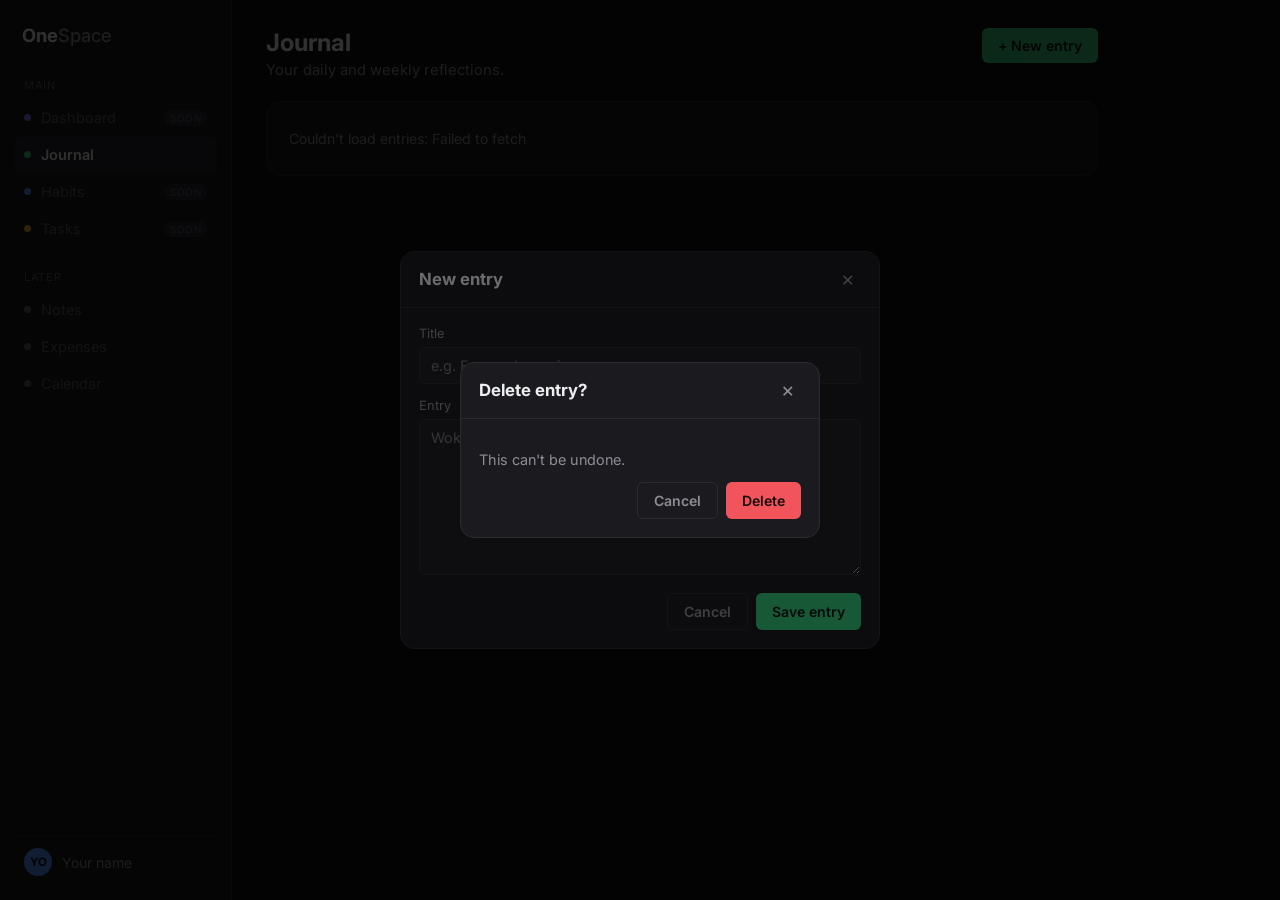
==== frontend/journal.html @ deb2f590 "ft/Added Frontend code for Main Dashboard and Journal Templates" ====
<!DOCTYPE html>
<html lang="en">
<head>
  <meta charset="UTF-8" />
  <meta name="viewport" content="width=device-width, initial-scale=1.0" />
  <title>Journal · OneSpace</title>
  <link rel="preconnect" href="https://fonts.googleapis.com">
  <link href="https://fonts.googleapis.com/css2?family=Inter:wght@400;500;600;700&display=swap" rel="stylesheet">
  <link rel="stylesheet" href="css/style.css">
</head>
<body data-page="journal">

  <button class="nav-toggle" id="navToggle" aria-label="Toggle navigation">☰</button>

  <div class="app-shell">
    <aside class="sidebar" id="sidebar">
      <div class="sidebar__brand">
        <span class="sidebar__brand-mark">One</span><span class="sidebar__brand-rest">Space</span>
      </div>

      <nav class="sidebar__nav">
        <div class="sidebar__group-label">Main</div>

        <a href="#" class="sidebar__item sidebar__item--disabled" aria-disabled="true" title="Coming soon">
          <span class="dot dot--dashboard"></span> Dashboard
          <span class="soon-badge">soon</span>
        </a>

        <a href="journal.html" class="sidebar__item" data-nav="journal">
          <span class="dot dot--journal"></span> Journal
        </a>

        <a href="#" class="sidebar__item sidebar__item--disabled" aria-disabled="true" title="Coming soon">
          <span class="dot dot--habits"></span> Habits
          <span class="soon-badge">soon</span>
        </a>

        <a href="#" class="sidebar__item sidebar__item--disabled" aria-disabled="true" title="Coming soon">
          <span class="dot dot--tasks"></span> Tasks
          <span class="soon-badge">soon</span>
        </a>

        <div class="sidebar__group-label sidebar__group-label--later">Later</div>

        <span class="sidebar__item sidebar__item--disabled" aria-disabled="true">
          <span class="dot dot--muted"></span> Notes
        </span>
        <span class="sidebar__item sidebar__item--disabled" aria-disabled="true">
          <span class="dot dot--muted"></span> Expenses
        </span>
        <span class="sidebar__item sidebar__item--disabled" aria-disabled="true">
          <span class="dot dot--muted"></span> Calendar
        </span>
      </nav>

      <div class="sidebar__footer">
        <div class="avatar">YO</div>
        <span>Your name</span>
      </div>
    </aside>

    <main class="main">
      <header class="page-header">
        <div>
          <h1>Journal</h1>
          <p class="page-header__subtitle">Your daily and weekly reflections.</p>
        </div>
        <button class="btn btn--primary" id="newEntryBtn">+ New entry</button>
      </header>

      <section class="panel">
        <div id="journalStatus" class="status-line" hidden></div>

        <div id="journalEmpty" class="empty-state" hidden>
          <p class="empty-state__title">No entries yet</p>
          <p class="empty-state__body">Write your first journal entry to start your streak.</p>
          <button class="btn btn--primary" id="newEntryBtnEmpty">+ New entry</button>
        </div>

        <div id="journalList" class="journal-list"></div>
      </section>

      <!-- Entry editor modal -->
      <div class="modal-overlay" id="modalOverlay" hidden>
        <div class="modal" role="dialog" aria-modal="true" aria-labelledby="modalTitle">
          <div class="modal__header">
            <h2 id="modalTitle">New entry</h2>
            <button class="modal__close" id="modalClose" aria-label="Close">&times;</button>
          </div>

          <form id="journalForm" class="modal__body">
            <input type="hidden" id="entryId" value="">

            <label class="field">
              <span class="field__label">Title</span>
              <input type="text" id="entryTitle" class="field__input" placeholder="e.g. Focused morning" required>
            </label>

            <label class="field">
              <span class="field__label">Entry</span>
              <textarea id="entryContent" class="field__input field__input--textarea" rows="8" placeholder="Woke up feeling..." required></textarea>
            </label>

            <div id="formError" class="form-error" hidden></div>

            <div class="modal__actions">
              <button type="button" class="btn btn--ghost" id="modalCancel">Cancel</button>
              <button type="submit" class="btn btn--primary" id="modalSave">Save entry</button>
            </div>
          </form>
        </div>
      </div>

      <!-- Delete confirm -->
      <div class="modal-overlay" id="deleteOverlay" hidden>
        <div class="modal modal--small" role="dialog" aria-modal="true">
          <div class="modal__header">
            <h2>Delete entry?</h2>
            <button class="modal__close" id="deleteClose" aria-label="Close">&times;</button>
          </div>
          <div class="modal__body">
            <p class="modal__text">This can't be undone.</p>
            <div class="modal__actions">
              <button type="button" class="btn btn--ghost" id="deleteCancel">Cancel</button>
              <button type="button" class="btn btn--danger" id="deleteConfirm">Delete</button>
            </div>
          </div>
        </div>
      </div>
    </main>
  </div>

  <script src="js/config.js"></script>
  <script src="js/common.js"></script>
  <script src="js/journal.js"></script>
</body>
</html>
---- frontend/css/style.css ----
/* ---------- Tokens ---------- */
:root {
  --bg: #101012;
  --sidebar-bg: #17171a;
  --panel-bg: #1b1b1f;
  --card-bg: #1f1f24;
  --border: #2a2a30;
  --text-primary: #eceef0;
  --text-secondary: #8d8d96;
  --text-muted: #5c5c64;

  --accent-dashboard: #8b6bf1;
  --accent-journal: #34c77b;
  --accent-habits: #4f8ff7;
  --accent-tasks: #f0a63a;
  --accent-danger: #f2545b;

  --radius-sm: 6px;
  --radius-md: 10px;
  --radius-lg: 14px;

  --font-ui: 'Inter', -apple-system, BlinkMacSystemFont, 'Segoe UI', sans-serif;
}

* { box-sizing: border-box; }

html, body {
  margin: 0;
  padding: 0;
  background: var(--bg);
  color: var(--text-primary);
  font-family: var(--font-ui);
  min-height: 100vh;
}

a { color: inherit; text-decoration: none; }
button { font-family: inherit; cursor: pointer; }

/* ---------- Shell ---------- */
.app-shell {
  display: flex;
  min-height: 100vh;
}

.sidebar {
  width: 232px;
  flex-shrink: 0;
  background: var(--sidebar-bg);
  border-right: 1px solid var(--border);
  padding: 20px 14px;
  display: flex;
  flex-direction: column;
}

.sidebar__brand {
  font-size: 1.15rem;
  font-weight: 700;
  padding: 4px 8px 20px;
}
.sidebar__brand-mark { color: var(--text-primary); }
.sidebar__brand-rest { color: var(--text-secondary); font-weight: 500; }

.sidebar__nav {
  display: flex;
  flex-direction: column;
  gap: 2px;
  flex: 1;
}

.sidebar__group-label {
  font-size: 0.68rem;
  text-transform: uppercase;
  letter-spacing: 0.06em;
  color: var(--text-muted);
  padding: 12px 10px 6px;
}
.sidebar__group-label--later { margin-top: 10px; }

.sidebar__item {
  display: flex;
  align-items: center;
  gap: 10px;
  padding: 9px 10px;
  border-radius: var(--radius-sm);
  font-size: 0.9rem;
  color: var(--text-secondary);
  transition: background 0.15s ease, color 0.15s ease;
}

.sidebar__item:not(.sidebar__item--disabled):hover {
  background: #24242a;
  color: var(--text-primary);
}

.sidebar__item--active {
  background: #24242a;
  color: var(--text-primary);
  font-weight: 600;
}

.sidebar__item--disabled {
  color: var(--text-muted);
  cursor: default;
  pointer-events: none;
}

.soon-badge {
  margin-left: auto;
  font-size: 0.62rem;
  text-transform: uppercase;
  letter-spacing: 0.04em;
  background: #29292f;
  color: var(--text-muted);
  padding: 2px 6px;
  border-radius: 999px;
}

.dot {
  width: 7px;
  height: 7px;
  border-radius: 50%;
  flex-shrink: 0;
}
.dot--dashboard { background: var(--accent-dashboard); }
.dot--journal { background: var(--accent-journal); }
.dot--habits { background: var(--accent-habits); }
.dot--tasks { background: var(--accent-tasks); }
.dot--muted { background: var(--text-muted); }

.sidebar__footer {
  display: flex;
  align-items: center;
  gap: 10px;
  padding: 12px 10px 4px;
  border-top: 1px solid var(--border);
  margin-top: 10px;
  font-size: 0.88rem;
  color: var(--text-secondary);
}

.avatar {
  width: 28px;
  height: 28px;
  border-radius: 50%;
  background: var(--accent-habits);
  color: #0c0c0e;
  font-size: 0.72rem;
  font-weight: 700;
  display: flex;
  align-items: center;
  justify-content: center;
}

.main {
  flex: 1;
  padding: 28px 34px 60px;
  max-width: 900px;
}

/* ---------- Page header ---------- */
.page-header {
  display: flex;
  align-items: flex-start;
  justify-content: space-between;
  gap: 16px;
  margin-bottom: 22px;
}
.page-header h1 {
  margin: 0 0 4px;
  font-size: 1.5rem;
  font-weight: 700;
}
.page-header__subtitle {
  margin: 0;
  color: var(--text-secondary);
  font-size: 0.92rem;
}

/* ---------- Buttons ---------- */
.btn {
  border: none;
  border-radius: var(--radius-sm);
  padding: 9px 16px;
  font-size: 0.88rem;
  font-weight: 600;
  transition: opacity 0.15s ease, background 0.15s ease;
}
.btn--primary {
  background: var(--accent-journal);
  color: #0c1410;
}
.btn--primary:hover { opacity: 0.88; }

.btn--ghost {
  background: transparent;
  border: 1px solid var(--border);
  color: var(--text-secondary);
}
.btn--ghost:hover { color: var(--text-primary); border-color: var(--text-muted); }

.btn--danger {
  background: var(--accent-danger);
  color: #1a0d0e;
}
.btn--danger:hover { opacity: 0.88; }

/* ---------- Panel / list ---------- */
.panel {
  background: var(--panel-bg);
  border: 1px solid var(--border);
  border-radius: var(--radius-lg);
  padding: 18px;
}

.status-line {
  color: var(--text-secondary);
  font-size: 0.88rem;
  padding: 10px 4px;
}

.journal-list {
  display: flex;
  flex-direction: column;
  gap: 10px;
}

.journal-card {
  background: var(--card-bg);
  border: 1px solid var(--border);
  border-radius: var(--radius-md);
  padding: 14px 16px;
  display: flex;
  justify-content: space-between;
  gap: 14px;
}

.journal-card__main { min-width: 0; }

.journal-card__title {
  font-size: 0.98rem;
  font-weight: 600;
  margin: 0 0 4px;
}

.journal-card__date {
  font-size: 0.76rem;
  color: var(--accent-journal);
  font-weight: 600;
  margin: 0 0 6px;
}

.journal-card__snippet {
  margin: 0;
  color: var(--text-secondary);
  font-size: 0.86rem;
  overflow: hidden;
  text-overflow: ellipsis;
  display: -webkit-box;
  -webkit-line-clamp: 2;
  -webkit-box-orient: vertical;
}

.journal-card__actions {
  display: flex;
  gap: 6px;
  flex-shrink: 0;
  align-self: flex-start;
}

.icon-btn {
  background: transparent;
  border: 1px solid var(--border);
  color: var(--text-secondary);
  border-radius: var(--radius-sm);
  padding: 6px 10px;
  font-size: 0.78rem;
}
.icon-btn:hover { color: var(--text-primary); border-color: var(--text-muted); }
.icon-btn--danger:hover { color: var(--accent-danger); border-color: var(--accent-danger); }

/* ---------- Empty state ---------- */
.empty-state {
  text-align: center;
  padding: 40px 20px;
}
.empty-state__title {
  font-weight: 600;
  margin: 0 0 6px;
}
.empty-state__body {
  color: var(--text-secondary);
  font-size: 0.88rem;
  margin: 0 0 16px;
}

/* ---------- Modal ---------- */
.modal-overlay {
  position: fixed;
  inset: 0;
  background: rgba(0, 0, 0, 0.55);
  display: flex;
  align-items: center;
  justify-content: center;
  padding: 20px;
  z-index: 50;
}

.modal {
  background: var(--panel-bg);
  border: 1px solid var(--border);
  border-radius: var(--radius-lg);
  width: 100%;
  max-width: 480px;
  max-height: 90vh;
  overflow-y: auto;
}
.modal--small { max-width: 360px; }

.modal__header {
  display: flex;
  align-items: center;
  justify-content: space-between;
  padding: 16px 18px;
  border-bottom: 1px solid var(--border);
}
.modal__header h2 { margin: 0; font-size: 1.05rem; }

.modal__close {
  background: transparent;
  border: none;
  color: var(--text-secondary);
  font-size: 1.3rem;
  line-height: 1;
}
.modal__close:hover { color: var(--text-primary); }

.modal__body { padding: 18px; }
.modal__text { color: var(--text-secondary); font-size: 0.9rem; }

.field {
  display: block;
  margin-bottom: 14px;
}
.field__label {
  display: block;
  font-size: 0.8rem;
  color: var(--text-secondary);
  margin-bottom: 6px;
}
.field__input {
  width: 100%;
  background: var(--card-bg);
  border: 1px solid var(--border);
  border-radius: var(--radius-sm);
  color: var(--text-primary);
  font-family: inherit;
  font-size: 0.9rem;
  padding: 9px 11px;
}
.field__input:focus {
  outline: none;
  border-color: var(--accent-journal);
}
.field__input--textarea { resize: vertical; }

.form-error {
  color: var(--accent-danger);
  font-size: 0.82rem;
  margin: -4px 0 12px;
}

.modal__actions {
  display: flex;
  justify-content: flex-end;
  gap: 8px;
  margin-top: 6px;
}

/* ---------- Mobile nav toggle ---------- */
.nav-toggle {
  display: none;
  position: fixed;
  top: 14px;
  left: 14px;
  z-index: 60;
  background: var(--card-bg);
  border: 1px solid var(--border);
  color: var(--text-primary);
  border-radius: var(--radius-sm);
  padding: 6px 10px;
  font-size: 1rem;
}

@media (max-width: 760px) {
  .nav-toggle { display: block; }

  .sidebar {
    position: fixed;
    inset: 0 auto 0 0;
    z-index: 55;
    transform: translateX(-100%);
    transition: transform 0.2s ease;
  }
  .sidebar.is-open { transform: translateX(0); }

  .main {
    padding: 64px 18px 40px;
    max-width: 100%;
  }

  .journal-card { flex-direction: column; }
  .journal-card__actions { align-self: flex-end; }
}
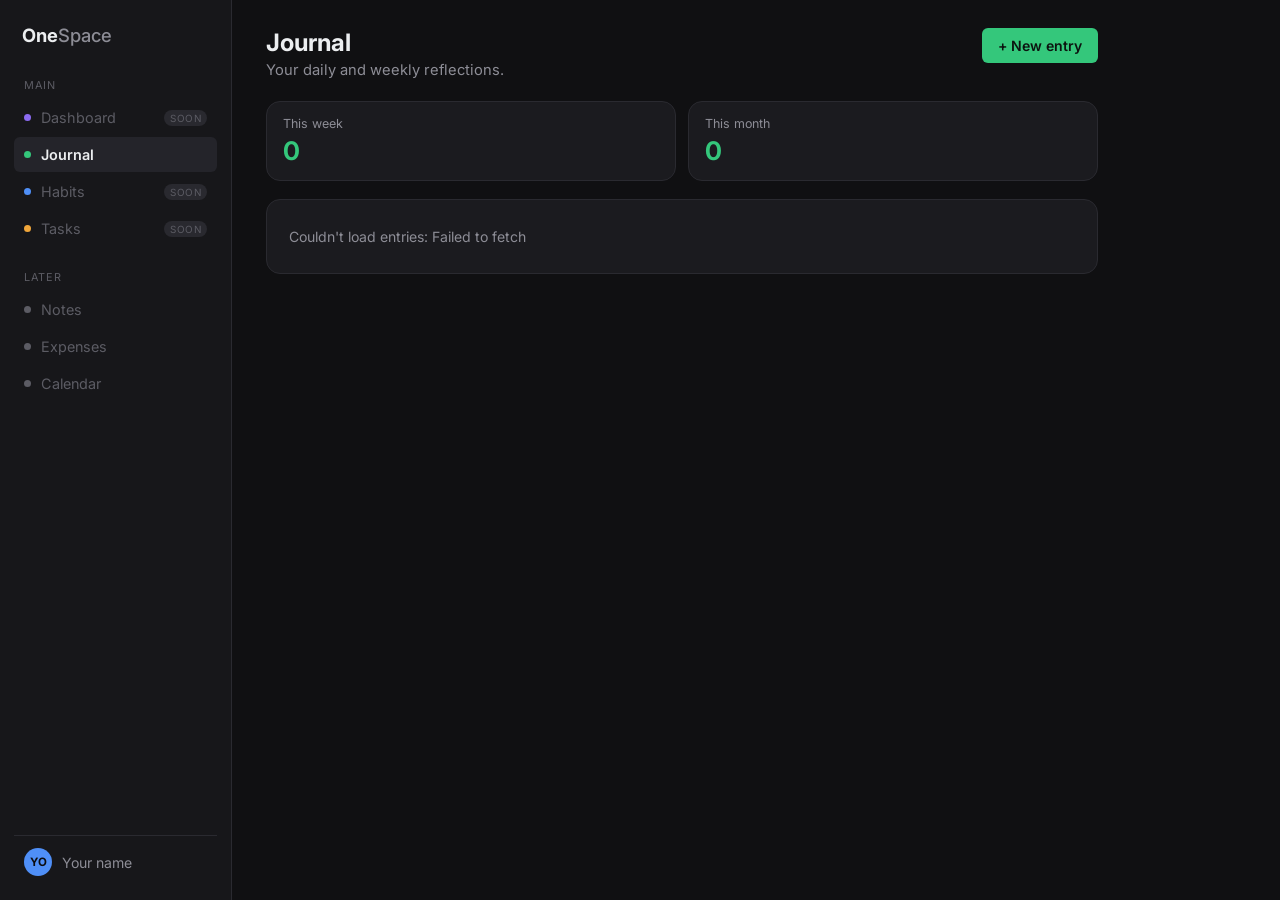
==== commit 22060c87: "Added Week and Month Counts and Arrange entires on Montly Bases." ====
--- a/frontend/journal.html
+++ b/frontend/journal.html
@@ -68,6 +68,17 @@
         <button class="btn btn--primary" id="newEntryBtn">+ New entry</button>
       </header>
 
+      <section class="stats-row">
+        <div class="stat-card">
+          <p class="stat-card__label">This week</p>
+          <p class="stat-card__value" id="statWeekCount">0</p>
+        </div>
+        <div class="stat-card">
+          <p class="stat-card__label">This month</p>
+          <p class="stat-card__value" id="statMonthCount">0</p>
+        </div>
+      </section>
+
       <section class="panel">
         <div id="journalStatus" class="status-line" hidden></div>
 
--- a/frontend/css/style.css
+++ b/frontend/css/style.css
@@ -176,6 +176,46 @@
   font-size: 0.92rem;
 }
 
+/* ---------- Stat cards ---------- */
+.stats-row {
+  display: grid;
+  grid-template-columns: repeat(2, 1fr);
+  gap: 12px;
+  margin-bottom: 18px;
+}
+
+.stat-card {
+  background: var(--panel-bg);
+  border: 1px solid var(--border);
+  border-radius: var(--radius-lg);
+  padding: 14px 16px;
+}
+
+.stat-card__label {
+  margin: 0 0 4px;
+  font-size: 0.78rem;
+  color: var(--text-secondary);
+}
+
+.stat-card__value {
+  margin: 0;
+  font-size: 1.6rem;
+  font-weight: 700;
+  color: var(--accent-journal);
+}
+
+/* ---------- Journal list section headings ---------- */
+.journal-section-heading {
+  margin: 18px 0 8px;
+  font-size: 0.72rem;
+  text-transform: uppercase;
+  letter-spacing: 0.06em;
+  color: var(--text-muted);
+}
+.journal-section-heading:first-child {
+  margin-top: 0;
+}
+
 /* ---------- Buttons ---------- */
 .btn {
   border: none;
@@ -232,6 +272,11 @@
   display: flex;
   justify-content: space-between;
   gap: 14px;
+  cursor: pointer;
+  transition: border-color 0.15s ease;
+}
+.journal-card:hover {
+  border-color: var(--text-muted);
 }
 
 .journal-card__main { min-width: 0; }
@@ -298,11 +343,14 @@
   position: fixed;
   inset: 0;
   background: rgba(0, 0, 0, 0.55);
-  display: flex;
   align-items: center;
   justify-content: center;
   padding: 20px;
   z-index: 50;
+  display: none;
+}
+.modal-overlay:not([hidden]) {
+  display: flex;
 }
 
 .modal {
@@ -410,4 +458,6 @@
 
   .journal-card { flex-direction: column; }
   .journal-card__actions { align-self: flex-end; }
+
+  .stats-row { grid-template-columns: 1fr; }
 }
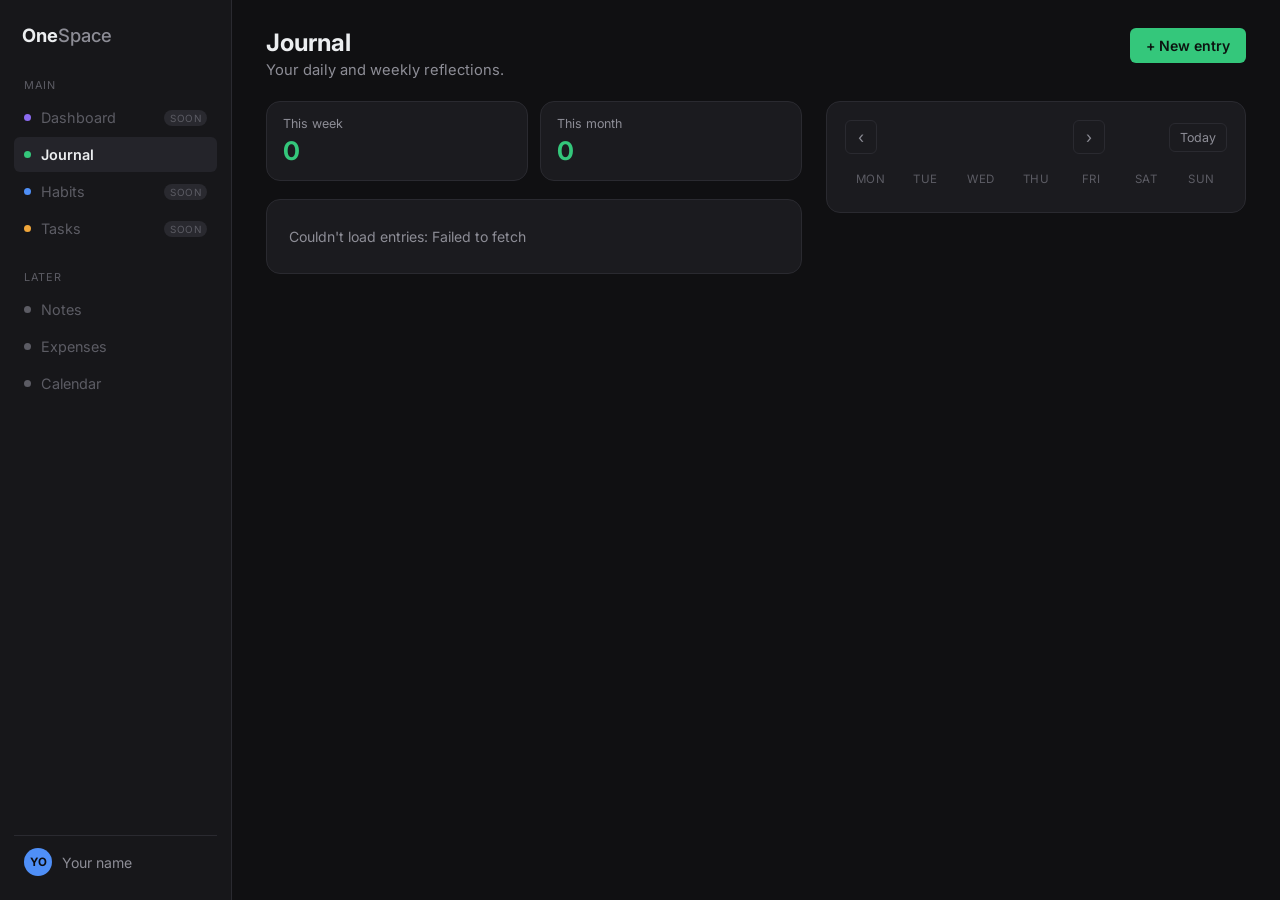
==== commit de03164e: "Updates" ====
--- a/frontend/journal.html
+++ b/frontend/journal.html
@@ -9,7 +9,6 @@
   <link rel="stylesheet" href="css/style.css">
 </head>
 <body data-page="journal">
-
   <button class="nav-toggle" id="navToggle" aria-label="Toggle navigation">☰</button>
 
   <div class="app-shell">
@@ -22,22 +21,16 @@
         <div class="sidebar__group-label">Main</div>
 
         <a href="#" class="sidebar__item sidebar__item--disabled" aria-disabled="true" title="Coming soon">
-          <span class="dot dot--dashboard"></span> Dashboard
-          <span class="soon-badge">soon</span>
+          <span class="dot dot--dashboard"></span> Dashboard <span class="soon-badge">soon</span>
         </a>
-
         <a href="journal.html" class="sidebar__item" data-nav="journal">
           <span class="dot dot--journal"></span> Journal
         </a>
-
         <a href="#" class="sidebar__item sidebar__item--disabled" aria-disabled="true" title="Coming soon">
-          <span class="dot dot--habits"></span> Habits
-          <span class="soon-badge">soon</span>
+          <span class="dot dot--habits"></span> Habits <span class="soon-badge">soon</span>
         </a>
-
         <a href="#" class="sidebar__item sidebar__item--disabled" aria-disabled="true" title="Coming soon">
-          <span class="dot dot--tasks"></span> Tasks
-          <span class="soon-badge">soon</span>
+          <span class="dot dot--tasks"></span> Tasks <span class="soon-badge">soon</span>
         </a>
 
         <div class="sidebar__group-label sidebar__group-label--later">Later</div>
@@ -59,7 +52,7 @@
       </div>
     </aside>
 
-    <main class="main">
+    <main class="main main--journal">
       <header class="page-header">
         <div>
           <h1>Journal</h1>
@@ -68,28 +61,50 @@
         <button class="btn btn--primary" id="newEntryBtn">+ New entry</button>
       </header>
 
-      <section class="stats-row">
-        <div class="stat-card">
-          <p class="stat-card__label">This week</p>
-          <p class="stat-card__value" id="statWeekCount">0</p>
-        </div>
-        <div class="stat-card">
-          <p class="stat-card__label">This month</p>
-          <p class="stat-card__value" id="statMonthCount">0</p>
-        </div>
-      </section>
+      <div class="journal-layout">
+        <!-- ---------- Left: stats + entries ---------- -->
+        <div class="journal-layout__main">
+          <section class="stats-row">
+            <div class="stat-card">
+              <p class="stat-card__label">This week</p>
+              <p class="stat-card__value" id="statWeekCount">0</p>
+            </div>
+            <div class="stat-card">
+              <p class="stat-card__label">This month</p>
+              <p class="stat-card__value" id="statMonthCount">0</p>
+            </div>
+          </section>
 
-      <section class="panel">
-        <div id="journalStatus" class="status-line" hidden></div>
+          <section class="panel">
+            <div id="journalStatus" class="status-line" hidden></div>
 
-        <div id="journalEmpty" class="empty-state" hidden>
-          <p class="empty-state__title">No entries yet</p>
-          <p class="empty-state__body">Write your first journal entry to start your streak.</p>
-          <button class="btn btn--primary" id="newEntryBtnEmpty">+ New entry</button>
+            <div id="journalEmpty" class="empty-state" hidden>
+              <p class="empty-state__title">No entries yet</p>
+              <p class="empty-state__body">Write your first journal entry to start your streak.</p>
+              <button class="btn btn--primary" id="newEntryBtnEmpty">+ New entry</button>
+            </div>
+            <div id="journalList" class="journal-list"></div>
+          </section>
         </div>
 
-        <div id="journalList" class="journal-list"></div>
-      </section>
+        <!-- ---------- Right: calendar ---------- -->
+        <section class="panel journal-layout__calendar">
+          <div class="calendar-toolbar">
+            <div class="calendar-toolbar__nav">
+              <button type="button" class="icon-btn" id="calPrevBtn" aria-label="Previous month">&lsaquo;</button>
+              <h2 class="calendar-toolbar__label" id="calMonthLabel">&nbsp;</h2>
+              <button type="button" class="icon-btn" id="calNextBtn" aria-label="Next month">&rsaquo;</button>
+            </div>
+            <button type="button" class="icon-btn" id="calTodayBtn">Today</button>
+          </div>
+
+          <div class="calendar-weekdays">
+            <span>Mon</span><span>Tue</span><span>Wed</span><span>Thu</span><span>Fri</span><span>Sat</span><span>Sun</span>
+          </div>
+
+          <div class="calendar-grid" id="calendarGrid"></div>
+        </section>
+      </div>
 
       <!-- Entry editor modal -->
       <div class="modal-overlay" id="modalOverlay" hidden>
@@ -98,22 +113,21 @@
             <h2 id="modalTitle">New entry</h2>
             <button class="modal__close" id="modalClose" aria-label="Close">&times;</button>
           </div>
-
           <form id="journalForm" class="modal__body">
             <input type="hidden" id="entryId" value="">
-
+            <label class="field">
+              <span class="field__label">Date</span>
+              <input type="date" id="entryDate" class="field__input" required>
+            </label>
             <label class="field">
               <span class="field__label">Title</span>
               <input type="text" id="entryTitle" class="field__input" placeholder="e.g. Focused morning" required>
             </label>
-
             <label class="field">
               <span class="field__label">Entry</span>
               <textarea id="entryContent" class="field__input field__input--textarea" rows="8" placeholder="Woke up feeling..." required></textarea>
             </label>
-
             <div id="formError" class="form-error" hidden></div>
-
             <div class="modal__actions">
               <button type="button" class="btn btn--ghost" id="modalCancel">Cancel</button>
               <button type="submit" class="btn btn--primary" id="modalSave">Save entry</button>
--- a/frontend/css/style.css
+++ b/frontend/css/style.css
@@ -13,6 +13,7 @@
   --accent-journal: #34c77b;
   --accent-habits: #4f8ff7;
   --accent-tasks: #f0a63a;
+  --accent-calendar: #43c6e0;
   --accent-danger: #f2545b;
 
   --radius-sm: 6px;
@@ -37,10 +38,7 @@
 button { font-family: inherit; cursor: pointer; }
 
 /* ---------- Shell ---------- */
-.app-shell {
-  display: flex;
-  min-height: 100vh;
-}
+.app-shell { display: flex; min-height: 100vh; }
 
 .sidebar {
   width: 232px;
@@ -52,20 +50,11 @@
   flex-direction: column;
 }
 
-.sidebar__brand {
-  font-size: 1.15rem;
-  font-weight: 700;
-  padding: 4px 8px 20px;
-}
+.sidebar__brand { font-size: 1.15rem; font-weight: 700; padding: 4px 8px 20px; }
 .sidebar__brand-mark { color: var(--text-primary); }
 .sidebar__brand-rest { color: var(--text-secondary); font-weight: 500; }
 
-.sidebar__nav {
-  display: flex;
-  flex-direction: column;
-  gap: 2px;
-  flex: 1;
-}
+.sidebar__nav { display: flex; flex-direction: column; gap: 2px; flex: 1; }
 
 .sidebar__group-label {
   font-size: 0.68rem;
@@ -86,23 +75,9 @@
   color: var(--text-secondary);
   transition: background 0.15s ease, color 0.15s ease;
 }
-
-.sidebar__item:not(.sidebar__item--disabled):hover {
-  background: #24242a;
-  color: var(--text-primary);
-}
-
-.sidebar__item--active {
-  background: #24242a;
-  color: var(--text-primary);
-  font-weight: 600;
-}
-
-.sidebar__item--disabled {
-  color: var(--text-muted);
-  cursor: default;
-  pointer-events: none;
-}
+.sidebar__item:not(.sidebar__item--disabled):hover { background: #24242a; color: var(--text-primary); }
+.sidebar__item--active { background: #24242a; color: var(--text-primary); font-weight: 600; }
+.sidebar__item--disabled { color: var(--text-muted); cursor: default; pointer-events: none; }
 
 .soon-badge {
   margin-left: auto;
@@ -115,16 +90,12 @@
   border-radius: 999px;
 }
 
-.dot {
-  width: 7px;
-  height: 7px;
-  border-radius: 50%;
-  flex-shrink: 0;
-}
+.dot { width: 7px; height: 7px; border-radius: 50%; flex-shrink: 0; }
 .dot--dashboard { background: var(--accent-dashboard); }
 .dot--journal { background: var(--accent-journal); }
 .dot--habits { background: var(--accent-habits); }
 .dot--tasks { background: var(--accent-tasks); }
+.dot--calendar { background: var(--accent-calendar); }
 .dot--muted { background: var(--text-muted); }
 
 .sidebar__footer {
@@ -137,24 +108,45 @@
   font-size: 0.88rem;
   color: var(--text-secondary);
 }
-
 .avatar {
-  width: 28px;
-  height: 28px;
-  border-radius: 50%;
-  background: var(--accent-habits);
-  color: #0c0c0e;
-  font-size: 0.72rem;
-  font-weight: 700;
-  display: flex;
-  align-items: center;
-  justify-content: center;
-}
-
-.main {
-  flex: 1;
-  padding: 28px 34px 60px;
-  max-width: 900px;
+  width: 28px; height: 28px; border-radius: 50%;
+  background: var(--accent-habits); color: #0c0c0e;
+  font-size: 0.72rem; font-weight: 700;
+  display: flex; align-items: center; justify-content: center;
+}
+
+.main { flex: 1; padding: 28px 34px 60px; max-width: 900px; }
+.main--journal { max-width: none; }
+
+/* ---------- Journal two-column layout (list + calendar) ---------- */
+.journal-layout {
+  display: flex;
+  align-items: flex-start;
+  gap: 24px;
+}
+.journal-layout__main { flex: 0 1 720px; min-width: 0; }
+.journal-layout__calendar {
+  flex: 1 1 480px;
+  width: auto;
+  min-width: 420px;
+  padding: 22px;
+  position: sticky;
+  top: 28px;
+  align-self: flex-start;
+  max-height: calc(100vh - 56px);
+  display: flex;
+  flex-direction: column;
+  overflow-y: auto;
+}
+
+@media (max-width: 1080px) {
+  .journal-layout { flex-direction: column; }
+  .journal-layout__calendar {
+    width: 100%;
+    position: static;
+    height: auto;
+  }
+  .calendar-grid { grid-auto-rows: 90px; }
 }
 
 /* ---------- Page header ---------- */
@@ -165,44 +157,14 @@
   gap: 16px;
   margin-bottom: 22px;
 }
-.page-header h1 {
-  margin: 0 0 4px;
-  font-size: 1.5rem;
-  font-weight: 700;
-}
-.page-header__subtitle {
-  margin: 0;
-  color: var(--text-secondary);
-  font-size: 0.92rem;
-}
+.page-header h1 { margin: 0 0 4px; font-size: 1.5rem; font-weight: 700; }
+.page-header__subtitle { margin: 0; color: var(--text-secondary); font-size: 0.92rem; }
 
 /* ---------- Stat cards ---------- */
-.stats-row {
-  display: grid;
-  grid-template-columns: repeat(2, 1fr);
-  gap: 12px;
-  margin-bottom: 18px;
-}
-
-.stat-card {
-  background: var(--panel-bg);
-  border: 1px solid var(--border);
-  border-radius: var(--radius-lg);
-  padding: 14px 16px;
-}
-
-.stat-card__label {
-  margin: 0 0 4px;
-  font-size: 0.78rem;
-  color: var(--text-secondary);
-}
-
-.stat-card__value {
-  margin: 0;
-  font-size: 1.6rem;
-  font-weight: 700;
-  color: var(--accent-journal);
-}
+.stats-row { display: grid; grid-template-columns: repeat(2, 1fr); gap: 12px; margin-bottom: 18px; }
+.stat-card { background: var(--panel-bg); border: 1px solid var(--border); border-radius: var(--radius-lg); padding: 14px 16px; }
+.stat-card__label { margin: 0 0 4px; font-size: 0.78rem; color: var(--text-secondary); }
+.stat-card__value { margin: 0; font-size: 1.6rem; font-weight: 700; color: var(--accent-journal); }
 
 /* ---------- Journal list section headings ---------- */
 .journal-section-heading {
@@ -212,58 +174,22 @@
   letter-spacing: 0.06em;
   color: var(--text-muted);
 }
-.journal-section-heading:first-child {
-  margin-top: 0;
-}
+.journal-section-heading:first-child { margin-top: 0; }
 
 /* ---------- Buttons ---------- */
-.btn {
-  border: none;
-  border-radius: var(--radius-sm);
-  padding: 9px 16px;
-  font-size: 0.88rem;
-  font-weight: 600;
-  transition: opacity 0.15s ease, background 0.15s ease;
-}
-.btn--primary {
-  background: var(--accent-journal);
-  color: #0c1410;
-}
+.btn { border: none; border-radius: var(--radius-sm); padding: 9px 16px; font-size: 0.88rem; font-weight: 600; transition: opacity 0.15s ease, background 0.15s ease; }
+.btn--primary { background: var(--accent-journal); color: #0c1410; }
 .btn--primary:hover { opacity: 0.88; }
-
-.btn--ghost {
-  background: transparent;
-  border: 1px solid var(--border);
-  color: var(--text-secondary);
-}
+.btn--ghost { background: transparent; border: 1px solid var(--border); color: var(--text-secondary); }
 .btn--ghost:hover { color: var(--text-primary); border-color: var(--text-muted); }
-
-.btn--danger {
-  background: var(--accent-danger);
-  color: #1a0d0e;
-}
+.btn--danger { background: var(--accent-danger); color: #1a0d0e; }
 .btn--danger:hover { opacity: 0.88; }
 
 /* ---------- Panel / list ---------- */
-.panel {
-  background: var(--panel-bg);
-  border: 1px solid var(--border);
-  border-radius: var(--radius-lg);
-  padding: 18px;
-}
-
-.status-line {
-  color: var(--text-secondary);
-  font-size: 0.88rem;
-  padding: 10px 4px;
-}
-
-.journal-list {
-  display: flex;
-  flex-direction: column;
-  gap: 10px;
-}
-
+.panel { background: var(--panel-bg); border: 1px solid var(--border); border-radius: var(--radius-lg); padding: 18px; }
+.status-line { color: var(--text-secondary); font-size: 0.88rem; padding: 10px 4px; }
+
+.journal-list { display: flex; flex-direction: column; gap: 10px; }
 .journal-card {
   background: var(--card-bg);
   border: 1px solid var(--border);
@@ -275,42 +201,16 @@
   cursor: pointer;
   transition: border-color 0.15s ease;
 }
-.journal-card:hover {
-  border-color: var(--text-muted);
-}
-
+.journal-card:hover { border-color: var(--text-muted); }
 .journal-card__main { min-width: 0; }
-
-.journal-card__title {
-  font-size: 0.98rem;
-  font-weight: 600;
-  margin: 0 0 4px;
-}
-
-.journal-card__date {
-  font-size: 0.76rem;
-  color: var(--accent-journal);
-  font-weight: 600;
-  margin: 0 0 6px;
-}
-
+.journal-card__title { font-size: 0.98rem; font-weight: 600; margin: 0 0 4px; }
+.journal-card__date { font-size: 0.76rem; color: var(--accent-journal); font-weight: 600; margin: 0 0 6px; }
 .journal-card__snippet {
-  margin: 0;
-  color: var(--text-secondary);
-  font-size: 0.86rem;
-  overflow: hidden;
-  text-overflow: ellipsis;
-  display: -webkit-box;
-  -webkit-line-clamp: 2;
-  -webkit-box-orient: vertical;
-}
-
-.journal-card__actions {
-  display: flex;
-  gap: 6px;
-  flex-shrink: 0;
-  align-self: flex-start;
-}
+  margin: 0; color: var(--text-secondary); font-size: 0.86rem;
+  overflow: hidden; text-overflow: ellipsis;
+  display: -webkit-box; -webkit-line-clamp: 2; -webkit-box-orient: vertical;
+}
+.journal-card__actions { display: flex; gap: 6px; flex-shrink: 0; align-self: flex-start; }
 
 .icon-btn {
   background: transparent;
@@ -324,77 +224,42 @@
 .icon-btn--danger:hover { color: var(--accent-danger); border-color: var(--accent-danger); }
 
 /* ---------- Empty state ---------- */
-.empty-state {
-  text-align: center;
-  padding: 40px 20px;
-}
-.empty-state__title {
-  font-weight: 600;
-  margin: 0 0 6px;
-}
-.empty-state__body {
-  color: var(--text-secondary);
-  font-size: 0.88rem;
-  margin: 0 0 16px;
-}
+.empty-state { text-align: center; padding: 40px 20px; }
+.empty-state__title { font-weight: 600; margin: 0 0 6px; }
+.empty-state__body { color: var(--text-secondary); font-size: 0.88rem; margin: 0 0 16px; }
 
 /* ---------- Modal ---------- */
 .modal-overlay {
-  position: fixed;
-  inset: 0;
+  position: fixed; inset: 0;
   background: rgba(0, 0, 0, 0.55);
-  align-items: center;
-  justify-content: center;
-  padding: 20px;
-  z-index: 50;
+  align-items: center; justify-content: center;
+  padding: 20px; z-index: 50;
   display: none;
 }
-.modal-overlay:not([hidden]) {
-  display: flex;
-}
+.modal-overlay:not([hidden]) { display: flex; }
 
 .modal {
   background: var(--panel-bg);
   border: 1px solid var(--border);
   border-radius: var(--radius-lg);
-  width: 100%;
-  max-width: 480px;
-  max-height: 90vh;
-  overflow-y: auto;
+  width: 100%; max-width: 480px;
+  max-height: 90vh; overflow-y: auto;
 }
 .modal--small { max-width: 360px; }
 
 .modal__header {
-  display: flex;
-  align-items: center;
-  justify-content: space-between;
-  padding: 16px 18px;
-  border-bottom: 1px solid var(--border);
+  display: flex; align-items: center; justify-content: space-between;
+  padding: 16px 18px; border-bottom: 1px solid var(--border);
 }
 .modal__header h2 { margin: 0; font-size: 1.05rem; }
-
-.modal__close {
-  background: transparent;
-  border: none;
-  color: var(--text-secondary);
-  font-size: 1.3rem;
-  line-height: 1;
-}
+.modal__close { background: transparent; border: none; color: var(--text-secondary); font-size: 1.3rem; line-height: 1; }
 .modal__close:hover { color: var(--text-primary); }
 
 .modal__body { padding: 18px; }
 .modal__text { color: var(--text-secondary); font-size: 0.9rem; }
 
-.field {
-  display: block;
-  margin-bottom: 14px;
-}
-.field__label {
-  display: block;
-  font-size: 0.8rem;
-  color: var(--text-secondary);
-  margin-bottom: 6px;
-}
+.field { display: block; margin-bottom: 14px; }
+.field__label { display: block; font-size: 0.8rem; color: var(--text-secondary); margin-bottom: 6px; }
 .field__input {
   width: 100%;
   background: var(--card-bg);
@@ -405,32 +270,122 @@
   font-size: 0.9rem;
   padding: 9px 11px;
 }
-.field__input:focus {
-  outline: none;
-  border-color: var(--accent-journal);
-}
+.field__input:focus { outline: none; border-color: var(--accent-journal); }
 .field__input--textarea { resize: vertical; }
 
-.form-error {
-  color: var(--accent-danger);
-  font-size: 0.82rem;
-  margin: -4px 0 12px;
-}
-
-.modal__actions {
-  display: flex;
-  justify-content: flex-end;
+.form-error { color: var(--accent-danger); font-size: 0.82rem; margin: -4px 0 12px; }
+
+.modal__actions { display: flex; justify-content: flex-end; gap: 8px; margin-top: 6px; }
+
+/* ---------- Calendar ---------- */
+.calendar-panel { margin-bottom: 16px; }
+
+.calendar-toolbar {
+  display: flex;
+  align-items: center;
+  justify-content: space-between;
+  gap: 12px;
+  margin-bottom: 18px;
+}
+.calendar-toolbar__nav { display: flex; align-items: center; gap: 8px; }
+.calendar-toolbar__nav .icon-btn { font-size: 1rem; padding: 6px 12px; }
+.calendar-toolbar__label {
+  margin: 0;
+  min-width: 180px;
+  text-align: center;
+  font-size: 1.15rem;
+  font-weight: 700;
+}
+
+.calendar-weekdays {
+  display: grid;
+  grid-template-columns: repeat(7, 1fr);
   gap: 8px;
-  margin-top: 6px;
-}
+  margin-bottom: 8px;
+  padding: 0 2px;
+}
+.calendar-weekdays span {
+  text-align: center;
+  font-size: 0.72rem;
+  text-transform: uppercase;
+  letter-spacing: 0.05em;
+  color: var(--text-muted);
+}
+
+.calendar-grid {
+  display: grid;
+  grid-template-columns: repeat(7, 1fr);
+  grid-auto-rows: minmax(64px, 1fr);
+  gap: 8px;
+}
+
+.calendar-day {
+  position: relative;
+  min-height: 0;
+  background: var(--card-bg);
+  border: 1px solid var(--border);
+  border-radius: var(--radius-md);
+  color: var(--text-primary);
+  display: flex;
+  flex-direction: column;
+  align-items: flex-start;
+  justify-content: flex-start;
+  padding: 10px 12px;
+  font-family: inherit;
+  transition: border-color 0.15s ease, background 0.15s ease;
+}
+.calendar-day:hover { border-color: var(--text-muted); }
+
+.calendar-day__num {
+  font-size: 0.95rem;
+  font-weight: 600;
+  width: 26px;
+  height: 26px;
+  border-radius: 50%;
+  display: flex;
+  align-items: center;
+  justify-content: center;
+}
+
+.calendar-day--other-month { opacity: 0.35; }
+
+.calendar-day--today .calendar-day__num {
+  background: var(--accent-calendar);
+  color: #0c1410;
+  font-weight: 700;
+}
+
+.calendar-day--selected {
+  background: rgba(67, 198, 224, 0.12);
+  border-color: var(--accent-calendar);
+}
+.calendar-day--selected.calendar-day--today .calendar-day__num { background: var(--accent-calendar); }
+
+.calendar-day--has-entries .calendar-day__num { font-weight: 700; }
+
+.calendar-day__dot {
+  position: absolute;
+  bottom: 10px;
+  left: 12px;
+  width: 7px;
+  height: 7px;
+  border-radius: 50%;
+  background: var(--accent-calendar);
+}
+
+.calendar-day-panel { margin-top: 4px; }
+.calendar-day-panel__header {
+  display: flex;
+  align-items: center;
+  justify-content: space-between;
+  margin-bottom: 12px;
+}
+.calendar-day-panel__header h3 { margin: 0; font-size: 1rem; font-weight: 600; }
 
 /* ---------- Mobile nav toggle ---------- */
 .nav-toggle {
   display: none;
-  position: fixed;
-  top: 14px;
-  left: 14px;
-  z-index: 60;
+  position: fixed; top: 14px; left: 14px; z-index: 60;
   background: var(--card-bg);
   border: 1px solid var(--border);
   color: var(--text-primary);
@@ -441,23 +396,17 @@
 
 @media (max-width: 760px) {
   .nav-toggle { display: block; }
-
   .sidebar {
-    position: fixed;
-    inset: 0 auto 0 0;
-    z-index: 55;
+    position: fixed; inset: 0 auto 0 0; z-index: 55;
     transform: translateX(-100%);
     transition: transform 0.2s ease;
   }
   .sidebar.is-open { transform: translateX(0); }
-
-  .main {
-    padding: 64px 18px 40px;
-    max-width: 100%;
-  }
-
+  .main { padding: 64px 18px 40px; max-width: 100%; }
   .journal-card { flex-direction: column; }
   .journal-card__actions { align-self: flex-end; }
-
   .stats-row { grid-template-columns: 1fr; }
+  .calendar-toolbar { flex-wrap: wrap; }
+  .calendar-toolbar__label { min-width: 0; flex: 1; }
+  .calendar-day { min-height: 44px; padding: 4px 6px; }
 }
